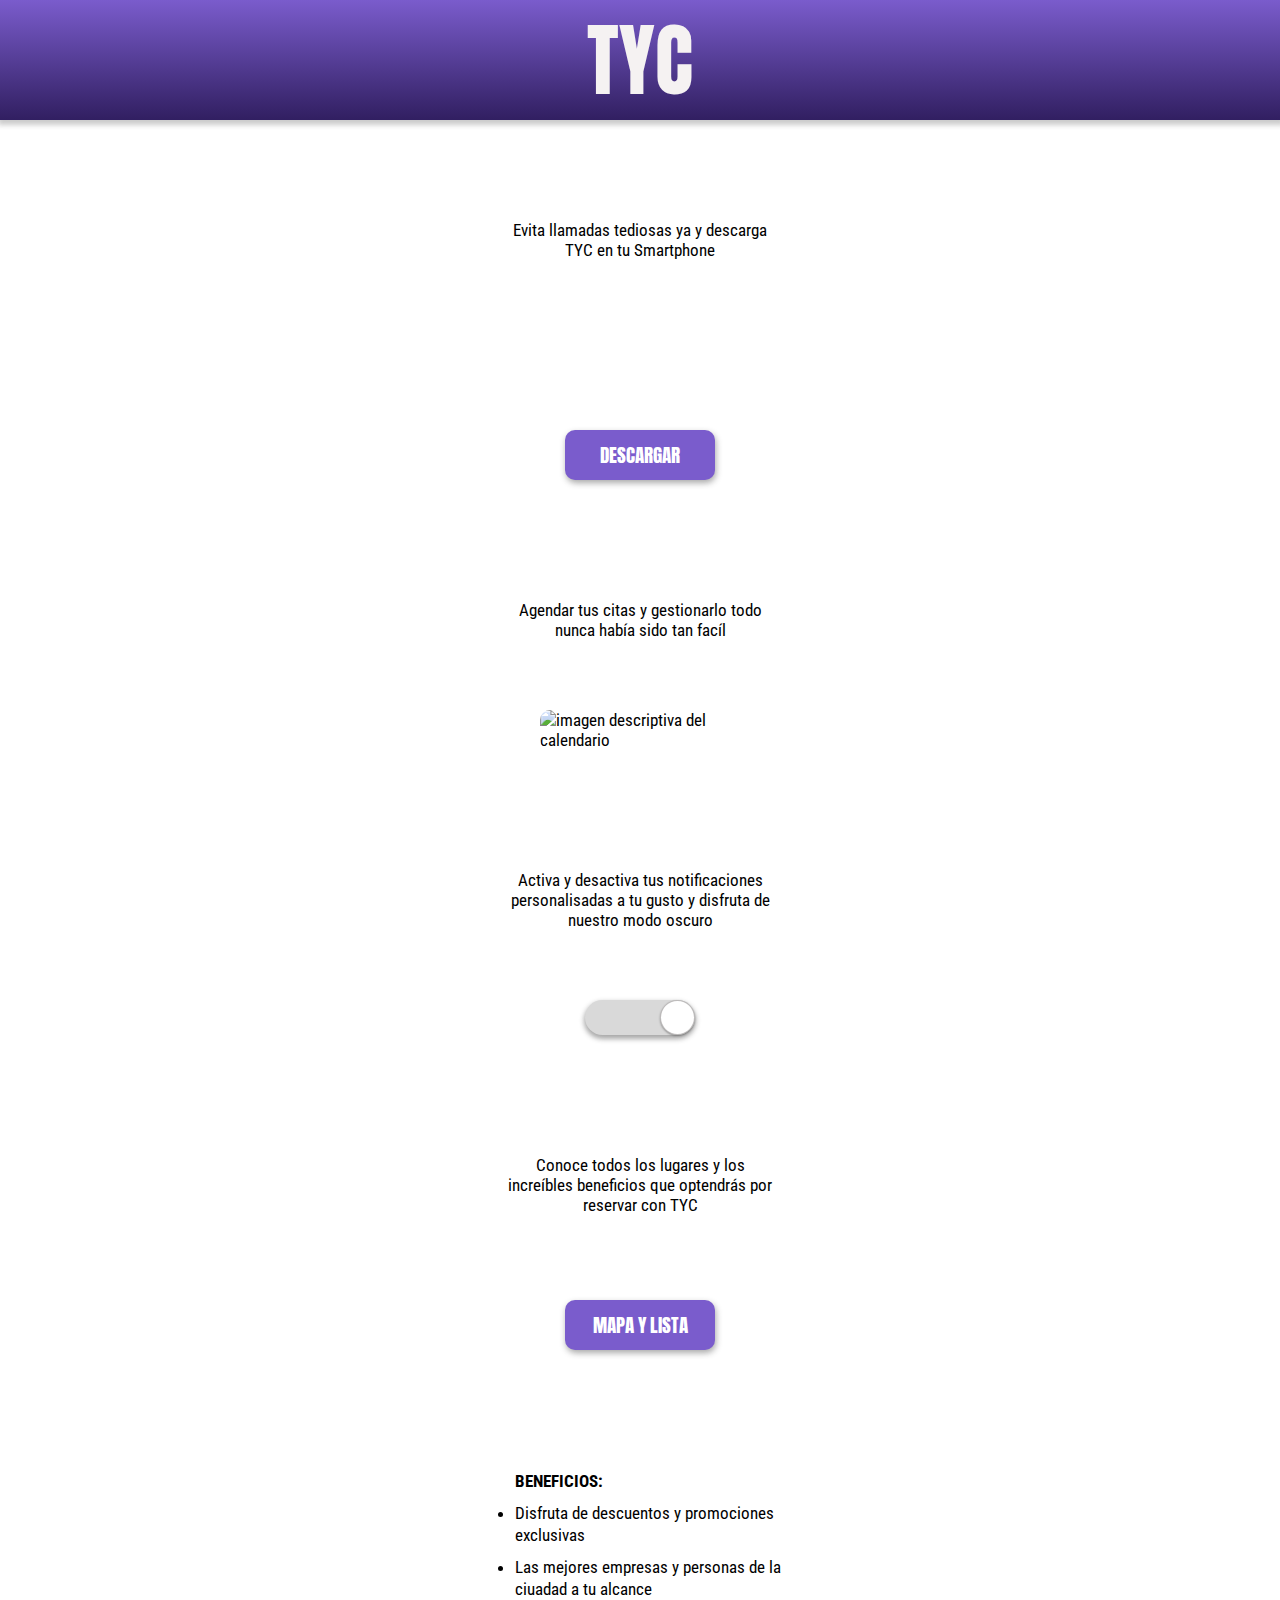
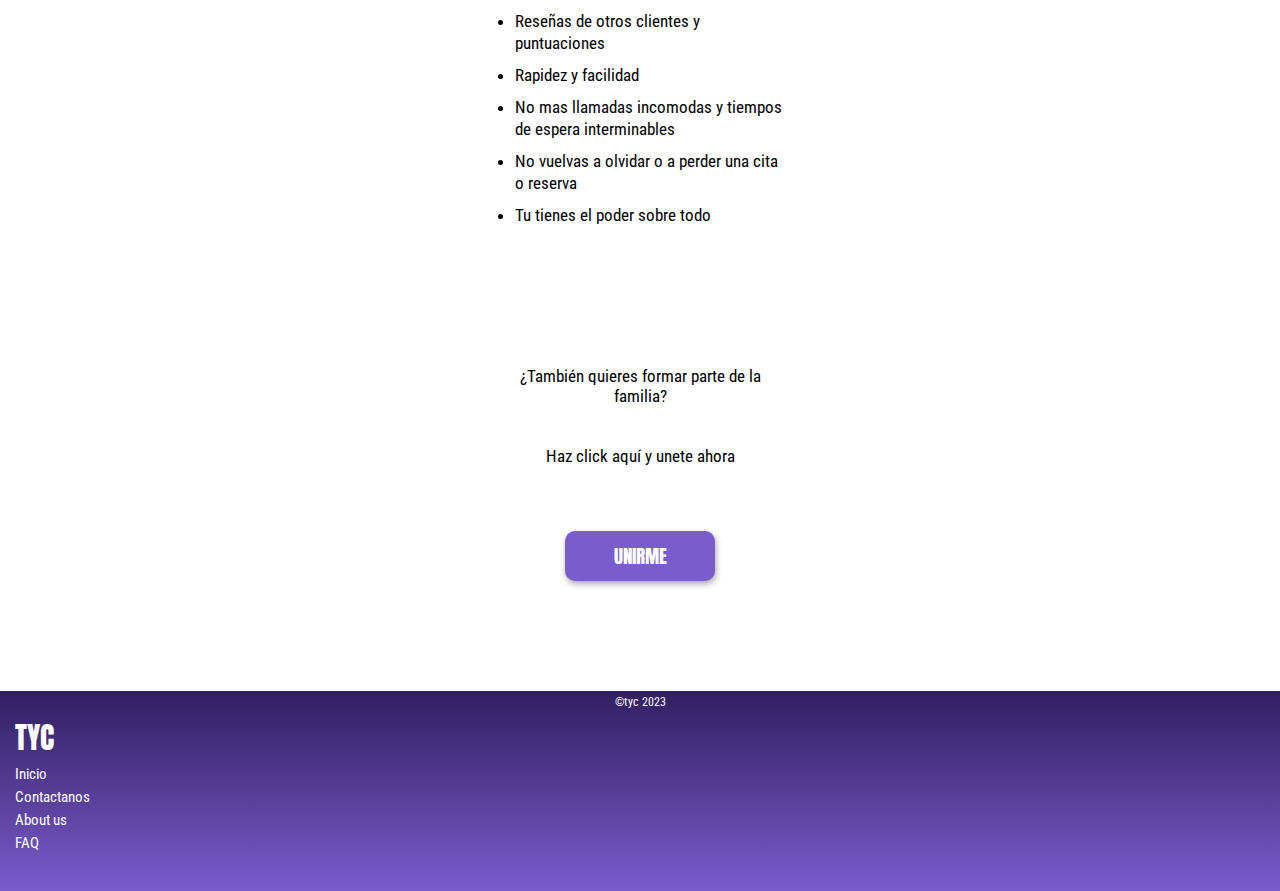
==== index.html @ 1a029ca8 "cambiando el nombre del index" ====
<!DOCTYPE html>
<html lang="es">
<head>
  <meta charset="UTF-8">
  <meta name="viewport" content="width=device-width, initial-scale=1.0">
  <title>Pracricando</title>
	<link rel="stylesheet" href="./styles/main-mobile.css">

	<link rel="preconnect" href="https://fonts.googleapis.com">
	<link rel="preconnect" href="https://fonts.gstatic.com" crossorigin>
	<link href="https://fonts.googleapis.com/css2?family=Anton&family=Oxygen+Mono&display=swap" rel="stylesheet">	
	<link rel="preconnect" href="https://fonts.googleapis.com">
	<link rel="preconnect" href="https://fonts.gstatic.com" crossorigin>
	<link href="https://fonts.googleapis.com/css2?family=Anton&family=Oxygen+Mono&family=Roboto+Condensed&display=swap" rel="stylesheet">

</head>
<body>
  <main>
		<header id="start" class="title">TYC</header>
		<section class="central-main-section">
			<div class="text-1 text">
				Evita llamadas tediosas ya y descarga 
				TYC en tu Smartphone
			</div>
			<div class="download-svg"></div>
			<div class="action-button" href="">DESCARGAR</div>
			<div class="text-2 text">
				Agendar tus citas  y gestionarlo todo nunca había sido tan facíl
			</div>
			<img src="./styles/assets/google-calender.png" alt="imagen descriptiva del calendario" class="calender-img">
			<div class="text-2 text">
				Activa y desactiva tus notificaciones personalisadas a tu gusto y disfruta de nuestro modo oscuro
			</div>
			<div class="main-slider-container">
				<input unchecked type="checkbox" class="slider-button-container">
				<div class="circle-part"></div>
			</div>
			<div class="text-3 text">
				Conoce todos los lugares y los increíbles beneficios que optendrás por reservar con TYC
			</div>
			<div class="action-button" href="">MAPA Y LISTA</div>
			<div class="list-container text">
				
				<span>BENEFICIOS:</span>

				<ul class="benefits">
					<li>Disfruta de descuentos y promociones exclusivas</li>
					<li>Las mejores empresas y personas de la ciuadad a tu alcance</li>
					<li>Reseñas de otros clientes y puntuaciones </li>
					<li>Rapidez y facilidad</li>
					<li>No mas llamadas incomodas y tiempos de espera interminables</li>
					<li>No vuelvas a olvidar o a perder una cita o reserva</li>
					<li>Tu tienes el poder sobre todo </li>
				</ul>

			</div>
			<div class="text-4 text">
				¿También quieres formar parte de la familia?
			</div>
			<div class="text-5 text">
				Haz click aquí y unete ahora
			</div>
			<div class="action-button" href="">UNIRME</div>
		</section>
	</main>
	<footer>
		<span>©tyc 2023</span>
		<div class="footer-information-container">
			<div class="tyc-links">
				<span>TYC</span>
				<a href="#start">Inicio</a>
				<a href="">Contactanos</a>
				<a href="">About us</a>
				<a href="">FAQ</a>
			</div>
			<div class="social-media">
				<div class="social-media--icon instagram"></div>
				<div class="social-media--icon whatsapp"></div>
				<div class="social-media--icon mail"></div>
			</div>
		</div>
	</footer>
</body>
</html>
---- styles/main-mobile.css ----
*{margin:0;padding:0;-webkit-box-sizing:border-box;box-sizing:border-box}html{font-size:62.5%;scroll-behavior:smooth}header.title{font-family:"Anton",sans-serif;font-size:8rem;background:-webkit-gradient(linear,left top,left bottom,from(#7A5CCC),to(#311F61));background:linear-gradient(#7A5CCC,#311F61);color:#f5f2f2;width:100%;text-align:center;-webkit-box-shadow:1px 2px 5px 3px rgba(27,27,27,0.2274509804);box-shadow:1px 2px 5px 3px rgba(27,27,27,0.2274509804)}section.central-main-section{display:-webkit-box;display:-ms-flexbox;display:flex;-webkit-box-pack:center;-ms-flex-pack:center;justify-content:center;-webkit-box-orient:vertical;-webkit-box-direction:normal;-ms-flex-direction:column;flex-direction:column;width:100%;height:100%;font-family:"Roboto Condensed",sans-serif;font-size:1.7rem;-webkit-box-align:center;-ms-flex-align:center;align-items:center}section.central-main-section div.text{width:290px;margin:70px auto 70px auto;padding:0px 10px 0 10px;text-align:center}section.central-main-section div.text-1{margin-top:100px}section.central-main-section div.download-svg{width:50px;height:50px;background:url("./assets/download-icon.svg");background-position:center;background-repeat:no-repeat;background-size:contain;margin-bottom:35px}section.central-main-section div.action-button{display:-webkit-box;display:-ms-flexbox;display:flex;width:150px;height:50px;background-color:#7A5CCC;-webkit-box-pack:center;-ms-flex-pack:center;justify-content:center;border-radius:10px;color:#fff;font-family:"Anton",sans-serif;font-size:1.9rem;-webkit-box-align:center;-ms-flex-align:center;align-items:center;-webkit-box-shadow:1px 3px 6px 0px rgba(41,41,41,0.4);box-shadow:1px 3px 6px 0px rgba(41,41,41,0.4);cursor:pointer;-webkit-transition:all 0.3s;transition:all 0.3s;margin-top:15px;margin-bottom:50px}section.central-main-section div.action-button:hover{opacity:0.7;-webkit-transform:scale(1.1);transform:scale(1.1)}section.central-main-section img.calender-img{width:200px;border-radius:10px;margin-bottom:50px}section.central-main-section div.main-slider-container{position:relative;width:110px;height:35px;border-radius:20px;margin:0px auto 50px auto}section.central-main-section div.main-slider-container input.slider-button-container{-webkit-appearance:none;-moz-appearance:none;appearance:none;width:110px;height:35px;border-radius:20px;background-color:#D9D9D9;-webkit-box-shadow:0px 3px 5px 1px rgba(41,41,41,0.4);box-shadow:0px 3px 5px 1px rgba(41,41,41,0.4);cursor:pointer;-webkit-transition:all 0.3s ease-in;transition:all 0.3s ease-in}section.central-main-section div.main-slider-container div.circle-part{position:absolute;right:0;top:0;width:35px;height:35px;background-color:#fff;border-radius:50%;border:solid 0.5px rgba(146,143,143,0.6);-webkit-box-shadow:0px 1px 2px 0px rgba(41,41,41,0.4);box-shadow:0px 1px 2px 0px rgba(41,41,41,0.4)}section.central-main-section div.main-slider-container input.slider-button-container:checked+div.circle-part{position:absolute;left:0}section.central-main-section div.main-slider-container input.slider-button-container:checked{background-color:#1DE825}section.central-main-section div.list-container{text-align:left;line-height:22px;list-style-type:circle;padding:0px 0px 0px 20px}section.central-main-section div.list-container span{font-weight:bold}section.central-main-section div.list-container li{margin-top:10px}section.central-main-section div.text-4{margin-bottom:20px}section.central-main-section div.text-5{margin-top:20px;margin-bottom:50px}footer{width:100%;height:200px;margin-top:60px;font-size:1.6rem;font-family:"Roboto Condensed",sans-serif;background:-webkit-gradient(linear,left top,left bottom,from(#311F61),to(#7A5CCC));background:linear-gradient(#311F61,#7A5CCC)}footer span{display:inline-block;width:100%;font-size:1.2rem;color:#fff;text-align:center}footer div.footer-information-container{display:-ms-grid;display:grid;width:100%;-ms-grid-columns:50% 50%;grid-template-columns:50% 50%}footer div.footer-information-container div.tyc-links{padding-left:15px;text-align:left}footer div.footer-information-container div.tyc-links a,footer div.footer-information-container div.tyc-links span{display:block;font-size:1.5rem;color:#fff;text-decoration:none;margin-top:5px;cursor:pointer}footer div.footer-information-container div.tyc-links span{width:100%;font-family:"Anton",sans-serif;font-size:3rem;text-align:left;cursor:default}footer div.footer-information-container div.social-media{display:-webkit-box;display:-ms-flexbox;display:flex;-webkit-box-pack:space-evenly;-ms-flex-pack:space-evenly;justify-content:space-evenly;-webkit-box-align:center;-ms-flex-align:center;align-items:center;padding-right:15px}footer div.footer-information-container div.social-media div.social-media--icon{width:40px;height:40px;background-position:center;background-repeat:no-repeat;background-size:contain;cursor:pointer}footer div.footer-information-container div.social-media div.instagram{background-image:url("./assets/instagram.svg")}footer div.footer-information-container div.social-media div.whatsapp{background-image:url("./assets/whatsapp.svg")}footer div.footer-information-container div.social-media div.mail{background-image:url("./assets/mail.svg")}
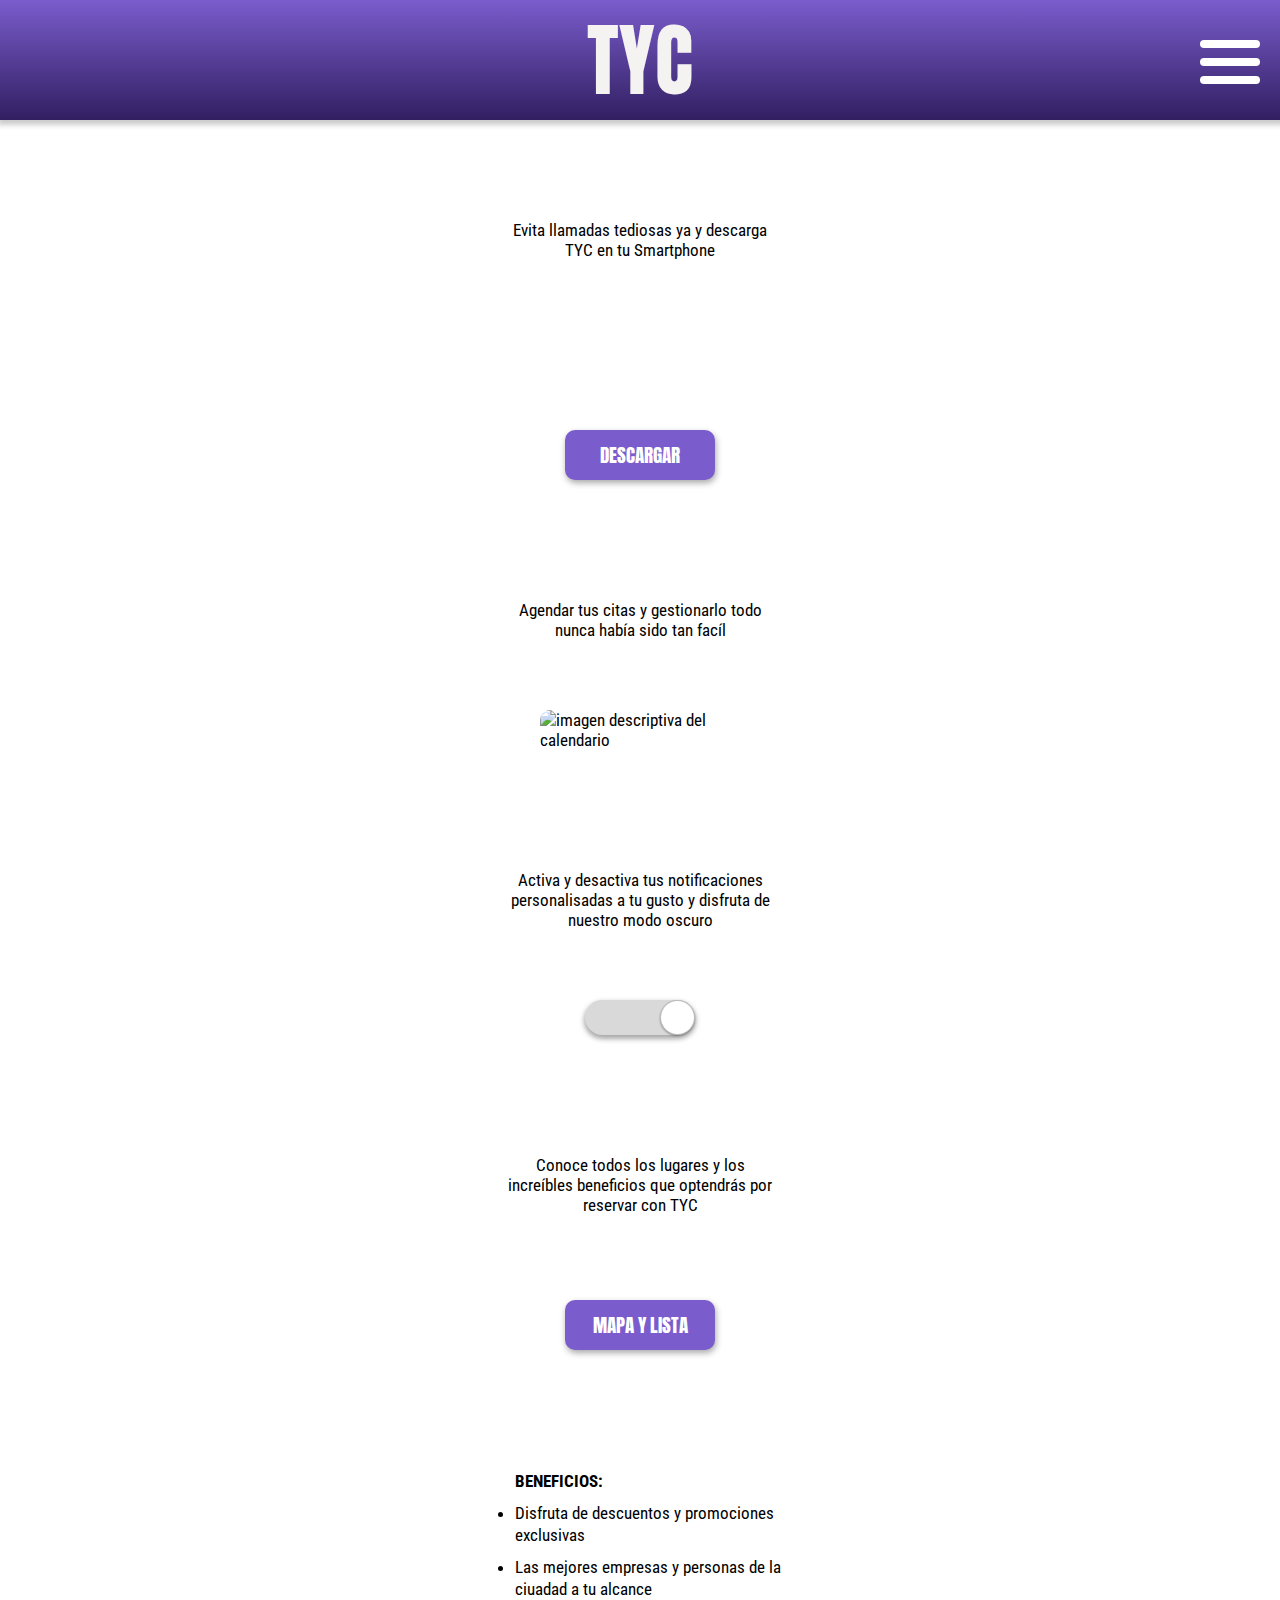
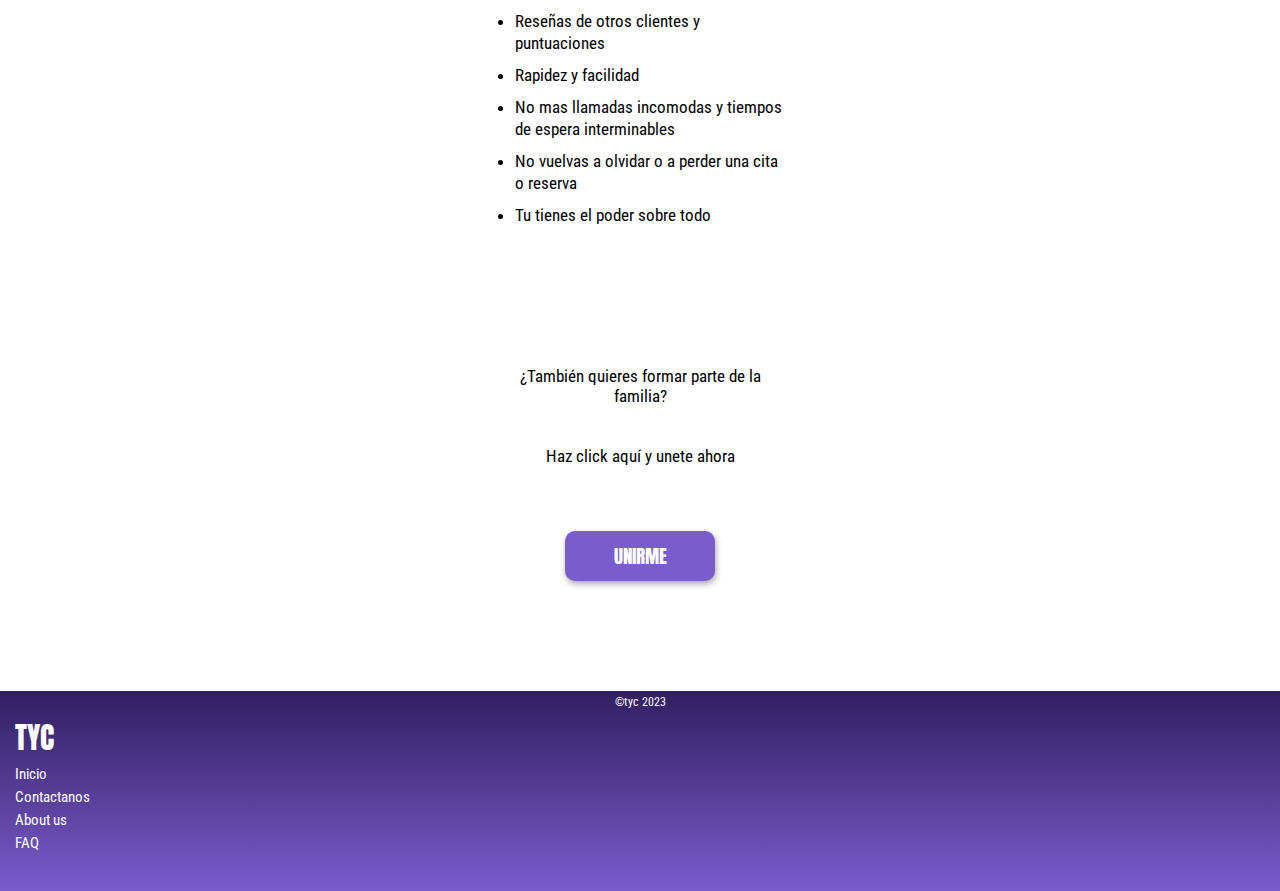
==== commit 2bc198e5: "Problema: compatibilidad iconos. Cambios: display none para el scroll e inicio del burger-menu para " ====
--- a/index.html
+++ b/index.html
@@ -16,7 +16,16 @@
 </head>
 <body>
   <main>
-		<header id="start" class="title">TYC</header>
+		<header id="start" class="title">
+			
+			TYC
+
+			<div class="burger-menu">
+				<div class="menu-bar menu-bar-1"></div>
+				<div class="menu-bar menu-bar-2"></div>
+				<div class="menu-bar menu-bar-3"></div>
+			</div>
+		</header>
 		<section class="central-main-section">
 			<div class="text-1 text">
 				Evita llamadas tediosas ya y descarga 
--- a/styles/main-mobile.css
+++ b/styles/main-mobile.css
@@ -1 +1 @@
-*{margin:0;padding:0;-webkit-box-sizing:border-box;box-sizing:border-box}html{font-size:62.5%;scroll-behavior:smooth}header.title{font-family:"Anton",sans-serif;font-size:8rem;background:-webkit-gradient(linear,left top,left bottom,from(#7A5CCC),to(#311F61));background:linear-gradient(#7A5CCC,#311F61);color:#f5f2f2;width:100%;text-align:center;-webkit-box-shadow:1px 2px 5px 3px rgba(27,27,27,0.2274509804);box-shadow:1px 2px 5px 3px rgba(27,27,27,0.2274509804)}section.central-main-section{display:-webkit-box;display:-ms-flexbox;display:flex;-webkit-box-pack:center;-ms-flex-pack:center;justify-content:center;-webkit-box-orient:vertical;-webkit-box-direction:normal;-ms-flex-direction:column;flex-direction:column;width:100%;height:100%;font-family:"Roboto Condensed",sans-serif;font-size:1.7rem;-webkit-box-align:center;-ms-flex-align:center;align-items:center}section.central-main-section div.text{width:290px;margin:70px auto 70px auto;padding:0px 10px 0 10px;text-align:center}section.central-main-section div.text-1{margin-top:100px}section.central-main-section div.download-svg{width:50px;height:50px;background:url("./assets/download-icon.svg");background-position:center;background-repeat:no-repeat;background-size:contain;margin-bottom:35px}section.central-main-section div.action-button{display:-webkit-box;display:-ms-flexbox;display:flex;width:150px;height:50px;background-color:#7A5CCC;-webkit-box-pack:center;-ms-flex-pack:center;justify-content:center;border-radius:10px;color:#fff;font-family:"Anton",sans-serif;font-size:1.9rem;-webkit-box-align:center;-ms-flex-align:center;align-items:center;-webkit-box-shadow:1px 3px 6px 0px rgba(41,41,41,0.4);box-shadow:1px 3px 6px 0px rgba(41,41,41,0.4);cursor:pointer;-webkit-transition:all 0.3s;transition:all 0.3s;margin-top:15px;margin-bottom:50px}section.central-main-section div.action-button:hover{opacity:0.7;-webkit-transform:scale(1.1);transform:scale(1.1)}section.central-main-section img.calender-img{width:200px;border-radius:10px;margin-bottom:50px}section.central-main-section div.main-slider-container{position:relative;width:110px;height:35px;border-radius:20px;margin:0px auto 50px auto}section.central-main-section div.main-slider-container input.slider-button-container{-webkit-appearance:none;-moz-appearance:none;appearance:none;width:110px;height:35px;border-radius:20px;background-color:#D9D9D9;-webkit-box-shadow:0px 3px 5px 1px rgba(41,41,41,0.4);box-shadow:0px 3px 5px 1px rgba(41,41,41,0.4);cursor:pointer;-webkit-transition:all 0.3s ease-in;transition:all 0.3s ease-in}section.central-main-section div.main-slider-container div.circle-part{position:absolute;right:0;top:0;width:35px;height:35px;background-color:#fff;border-radius:50%;border:solid 0.5px rgba(146,143,143,0.6);-webkit-box-shadow:0px 1px 2px 0px rgba(41,41,41,0.4);box-shadow:0px 1px 2px 0px rgba(41,41,41,0.4)}section.central-main-section div.main-slider-container input.slider-button-container:checked+div.circle-part{position:absolute;left:0}section.central-main-section div.main-slider-container input.slider-button-container:checked{background-color:#1DE825}section.central-main-section div.list-container{text-align:left;line-height:22px;list-style-type:circle;padding:0px 0px 0px 20px}section.central-main-section div.list-container span{font-weight:bold}section.central-main-section div.list-container li{margin-top:10px}section.central-main-section div.text-4{margin-bottom:20px}section.central-main-section div.text-5{margin-top:20px;margin-bottom:50px}footer{width:100%;height:200px;margin-top:60px;font-size:1.6rem;font-family:"Roboto Condensed",sans-serif;background:-webkit-gradient(linear,left top,left bottom,from(#311F61),to(#7A5CCC));background:linear-gradient(#311F61,#7A5CCC)}footer span{display:inline-block;width:100%;font-size:1.2rem;color:#fff;text-align:center}footer div.footer-information-container{display:-ms-grid;display:grid;width:100%;-ms-grid-columns:50% 50%;grid-template-columns:50% 50%}footer div.footer-information-container div.tyc-links{padding-left:15px;text-align:left}footer div.footer-information-container div.tyc-links a,footer div.footer-information-container div.tyc-links span{display:block;font-size:1.5rem;color:#fff;text-decoration:none;margin-top:5px;cursor:pointer}footer div.footer-information-container div.tyc-links span{width:100%;font-family:"Anton",sans-serif;font-size:3rem;text-align:left;cursor:default}footer div.footer-information-container div.social-media{display:-webkit-box;display:-ms-flexbox;display:flex;-webkit-box-pack:space-evenly;-ms-flex-pack:space-evenly;justify-content:space-evenly;-webkit-box-align:center;-ms-flex-align:center;align-items:center;padding-right:15px}footer div.footer-information-container div.social-media div.social-media--icon{width:40px;height:40px;background-position:center;background-repeat:no-repeat;background-size:contain;cursor:pointer}footer div.footer-information-container div.social-media div.instagram{background-image:url("./assets/instagram.svg")}footer div.footer-information-container div.social-media div.whatsapp{background-image:url("./assets/whatsapp.svg")}footer div.footer-information-container div.social-media div.mail{background-image:url("./assets/mail.svg")}+*{margin:0;padding:0;-webkit-box-sizing:border-box;box-sizing:border-box}html{font-size:62.5%;scroll-behavior:smooth}::-webkit-scrollbar{display:none}header.title{position:relative;font-family:"Anton",sans-serif;font-size:8rem;background:-webkit-gradient(linear,left top,left bottom,from(#7A5CCC),to(#311F61));background:linear-gradient(#7A5CCC,#311F61);color:#f5f2f2;width:100%;text-align:center;-webkit-box-shadow:1px 2px 5px 3px rgba(27,27,27,0.2274509804);box-shadow:1px 2px 5px 3px rgba(27,27,27,0.2274509804)}header.title div.burger-menu{display:inline-block;position:absolute;right:0;bottom:30%;width:60px;margin-right:20px}header.title div.burger-menu div.menu-bar{width:100%;height:8px;margin-top:10px;background-color:#fff;border-radius:5px}header.title div.burger-menu div.menu-bar-1{margin-top:0px}section.central-main-section{display:-webkit-box;display:-ms-flexbox;display:flex;-webkit-box-pack:center;-ms-flex-pack:center;justify-content:center;-webkit-box-orient:vertical;-webkit-box-direction:normal;-ms-flex-direction:column;flex-direction:column;width:100%;height:100%;font-family:"Roboto Condensed",sans-serif;font-size:1.7rem;-webkit-box-align:center;-ms-flex-align:center;align-items:center}section.central-main-section div.text{width:290px;margin:70px auto 70px auto;padding:0px 10px 0 10px;text-align:center}section.central-main-section div.text-1{margin-top:100px}section.central-main-section div.download-svg{width:50px;height:50px;background:url("./assets/download-icon.svg");background-position:center;background-repeat:no-repeat;background-size:contain;margin-bottom:35px}section.central-main-section div.action-button{display:-webkit-box;display:-ms-flexbox;display:flex;width:150px;height:50px;background-color:#7A5CCC;-webkit-box-pack:center;-ms-flex-pack:center;justify-content:center;border-radius:10px;color:#fff;font-family:"Anton",sans-serif;font-size:1.9rem;-webkit-box-align:center;-ms-flex-align:center;align-items:center;-webkit-box-shadow:1px 3px 6px 0px rgba(41,41,41,0.4);box-shadow:1px 3px 6px 0px rgba(41,41,41,0.4);cursor:pointer;-webkit-transition:all 0.3s;transition:all 0.3s;margin-top:15px;margin-bottom:50px}section.central-main-section div.action-button:hover{opacity:0.7;-webkit-transform:scale(1.1);transform:scale(1.1)}section.central-main-section img.calender-img{width:200px;border-radius:10px;margin-bottom:50px}section.central-main-section div.main-slider-container{position:relative;width:110px;height:35px;border-radius:20px;margin:0px auto 50px auto}section.central-main-section div.main-slider-container input.slider-button-container{-webkit-appearance:none;-moz-appearance:none;appearance:none;width:110px;height:35px;border-radius:20px;background-color:#D9D9D9;-webkit-box-shadow:0px 3px 5px 1px rgba(41,41,41,0.4);box-shadow:0px 3px 5px 1px rgba(41,41,41,0.4);cursor:pointer;-webkit-transition:all 0.3s ease-in;transition:all 0.3s ease-in}section.central-main-section div.main-slider-container div.circle-part{position:absolute;right:0;top:0;width:35px;height:35px;background-color:#fff;border-radius:50%;border:solid 0.5px rgba(146,143,143,0.6);-webkit-box-shadow:0px 1px 2px 0px rgba(41,41,41,0.4);box-shadow:0px 1px 2px 0px rgba(41,41,41,0.4)}section.central-main-section div.main-slider-container input.slider-button-container:checked+div.circle-part{position:absolute;left:0}section.central-main-section div.main-slider-container input.slider-button-container:checked{background-color:#1DE825}section.central-main-section div.list-container{text-align:left;line-height:22px;list-style-type:circle;padding:0px 0px 0px 20px}section.central-main-section div.list-container span{font-weight:bold}section.central-main-section div.list-container li{margin-top:10px}section.central-main-section div.text-4{margin-bottom:20px}section.central-main-section div.text-5{margin-top:20px;margin-bottom:50px}footer{width:100%;height:200px;margin-top:60px;font-size:1.6rem;font-family:"Roboto Condensed",sans-serif;background:-webkit-gradient(linear,left top,left bottom,from(#311F61),to(#7A5CCC));background:linear-gradient(#311F61,#7A5CCC)}footer span{display:inline-block;width:100%;font-size:1.2rem;color:#fff;text-align:center}footer div.footer-information-container{display:-ms-grid;display:grid;width:100%;-ms-grid-columns:50% 50%;grid-template-columns:50% 50%}footer div.footer-information-container div.tyc-links{padding-left:15px;text-align:left}footer div.footer-information-container div.tyc-links a,footer div.footer-information-container div.tyc-links span{display:block;font-size:1.5rem;color:#fff;text-decoration:none;margin-top:5px;cursor:pointer}footer div.footer-information-container div.tyc-links span{width:100%;font-family:"Anton",sans-serif;font-size:3rem;text-align:left;cursor:default}footer div.footer-information-container div.social-media{display:-webkit-box;display:-ms-flexbox;display:flex;-webkit-box-pack:space-evenly;-ms-flex-pack:space-evenly;justify-content:space-evenly;-webkit-box-align:center;-ms-flex-align:center;align-items:center;padding-right:15px}footer div.footer-information-container div.social-media div.social-media--icon{width:40px;height:40px;background-position:center;background-repeat:no-repeat;background-size:contain;cursor:pointer}footer div.footer-information-container div.social-media div.instagram{background-image:url("./assets/instagram.svg")}footer div.footer-information-container div.social-media div.whatsapp{background-image:url("./assets/whatsapp.svg")}footer div.footer-information-container div.social-media div.mail{background-image:url("./assets/mail.svg")}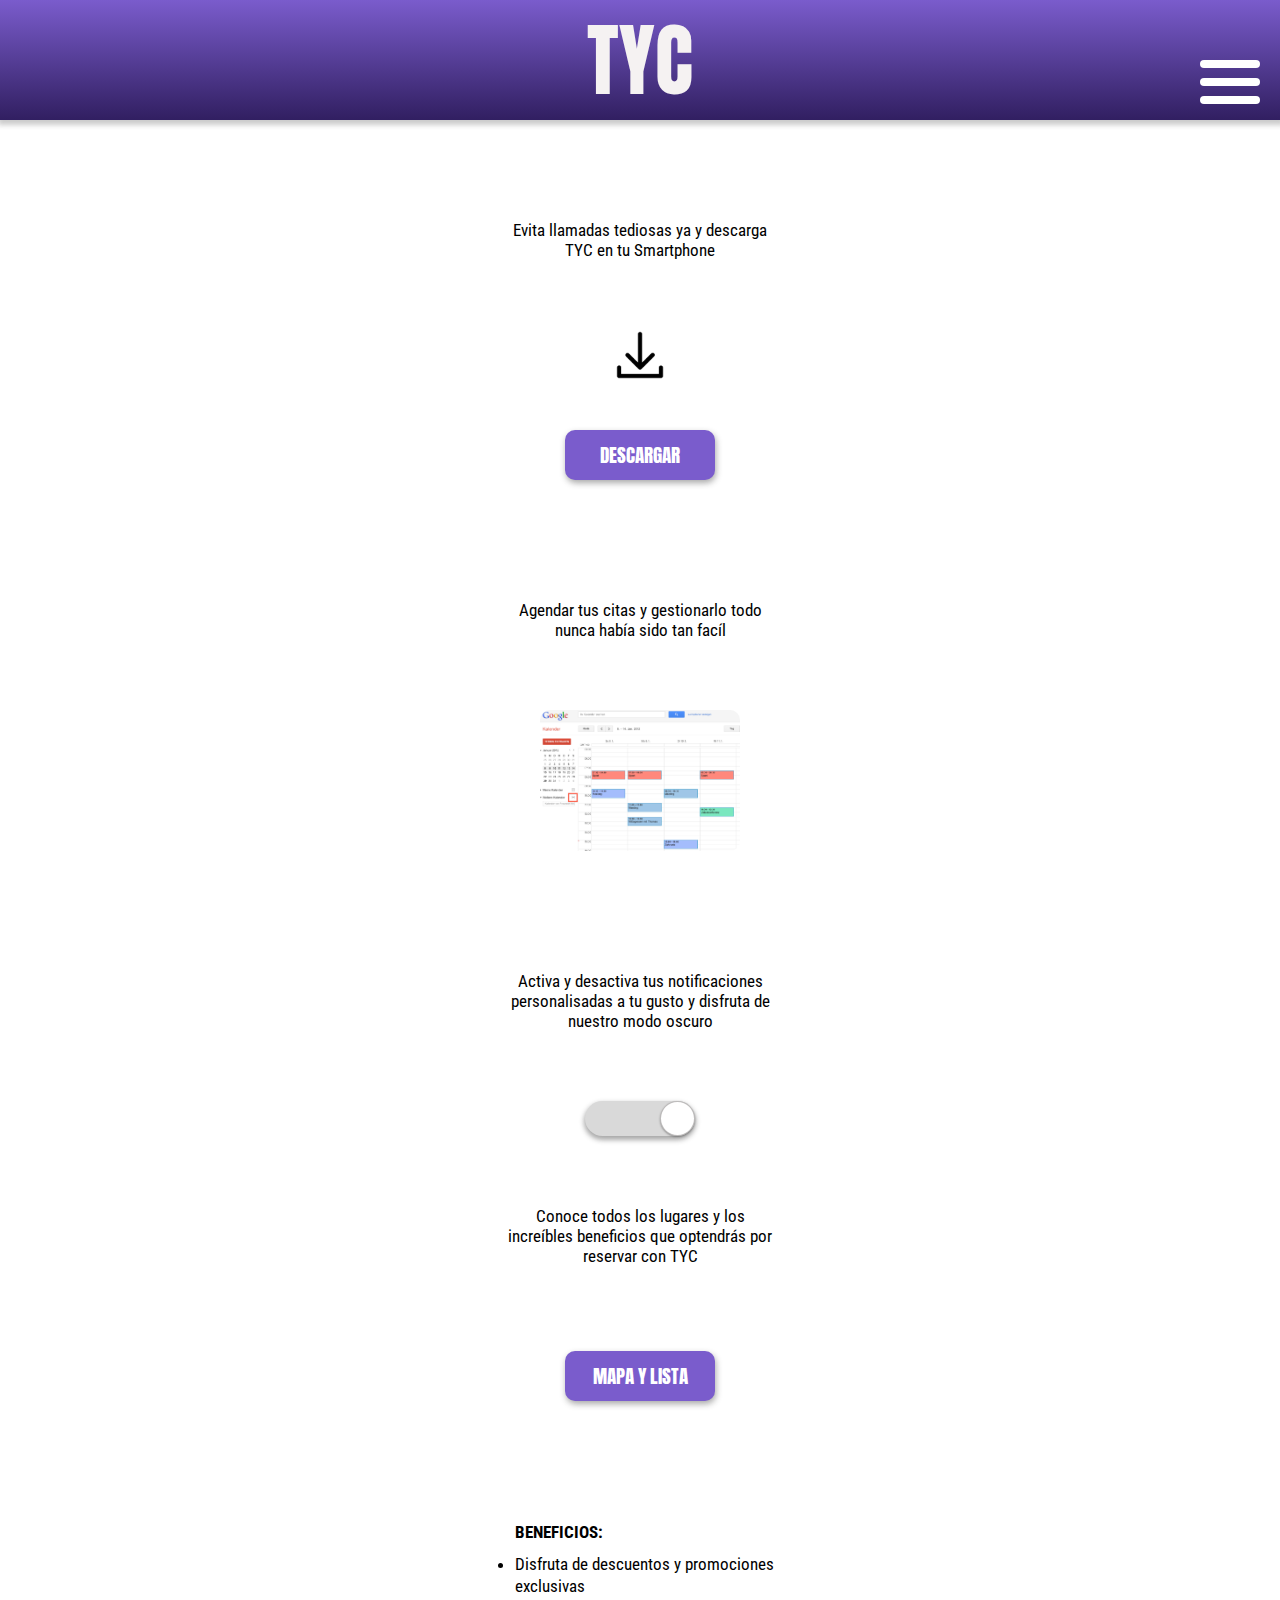
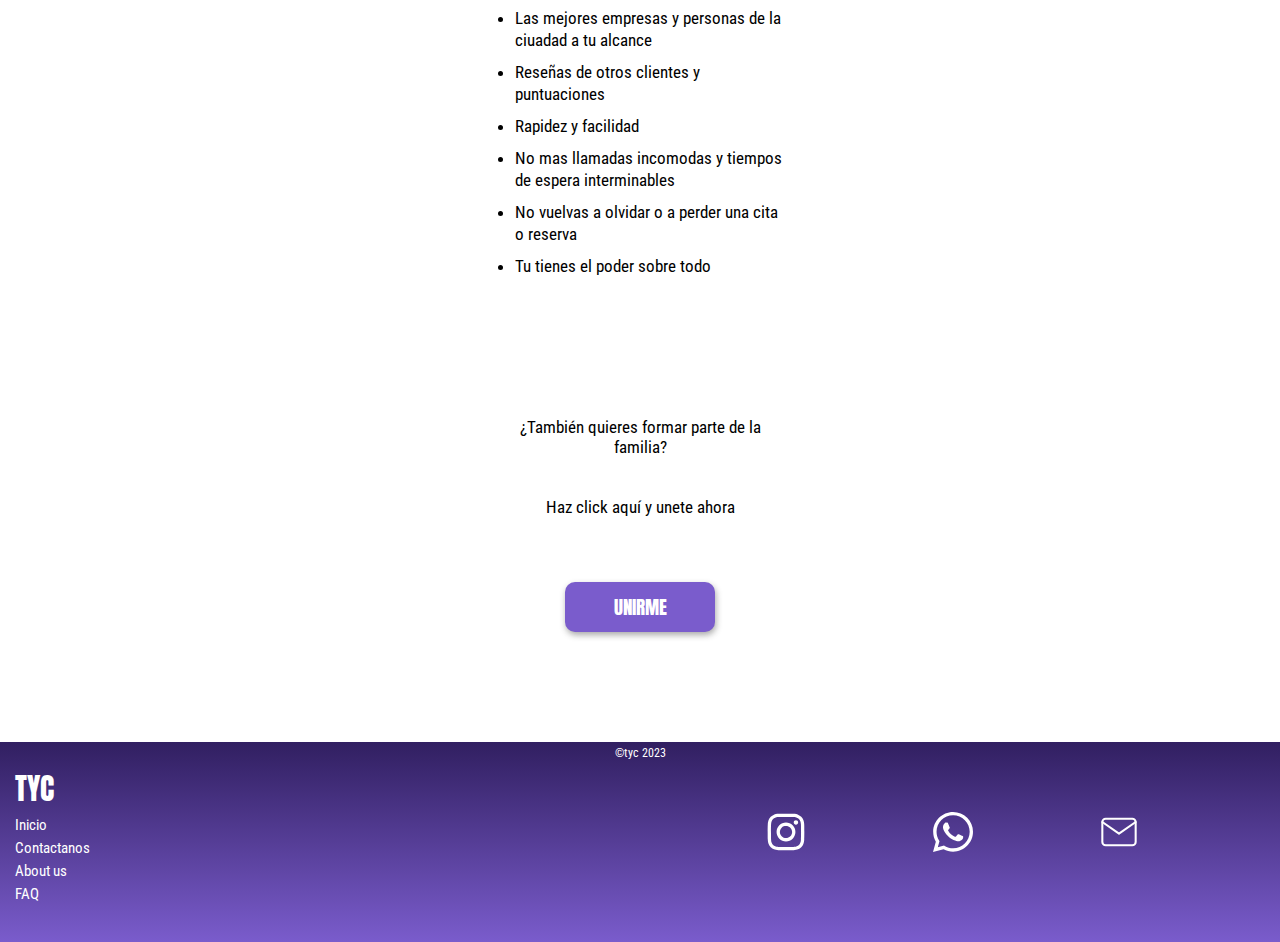
==== commit 3fe0b685: "mejor organizacion de codigo através de mas archivos scss y continuación del menu desplegable" ====
--- a/index.html
+++ b/index.html
@@ -19,14 +19,25 @@
 		<header id="start" class="title">
 			
 			TYC
-
-			<div class="burger-menu">
-				<div class="menu-bar menu-bar-1"></div>
-				<div class="menu-bar menu-bar-2"></div>
-				<div class="menu-bar menu-bar-3"></div>
-			</div>
+			<input type="checkbox" id="menu">
+			<label for="menu" class="burger-menu--container">
+				<div class="burger-menu">
+					<div class="menu-bar menu-bar-1"></div>
+					<div class="menu-bar menu-bar-2"></div>
+					<div class="menu-bar menu-bar-3"></div>
+				</div>
+			</label>
 		</header>
 		<section class="central-main-section">
+			<ul class="menu-list">
+				<li>Inicio</li>
+				<li>Descargar</li>
+				<li>Conviertete en aliado</li>
+				<li>Lista de aliados</li>
+				<li>FAQ</li>
+				<li>Contacto</li>
+				<li>About us</li>
+			</ul>
 			<div class="text-1 text">
 				Evita llamadas tediosas ya y descarga 
 				TYC en tu Smartphone
@@ -40,10 +51,10 @@
 			<div class="text-2 text">
 				Activa y desactiva tus notificaciones personalisadas a tu gusto y disfruta de nuestro modo oscuro
 			</div>
-			<div class="main-slider-container">
-				<input unchecked type="checkbox" class="slider-button-container">
+			<input type="checkbox" id="slider-button">
+			<label for="slider-button" class="main-slider-button-container">
 				<div class="circle-part"></div>
-			</div>
+			</label>
 			<div class="text-3 text">
 				Conoce todos los lugares y los increíbles beneficios que optendrás por reservar con TYC
 			</div>
--- a/styles/main-mobile.css
+++ b/styles/main-mobile.css
@@ -1 +1 @@
-*{margin:0;padding:0;-webkit-box-sizing:border-box;box-sizing:border-box}html{font-size:62.5%;scroll-behavior:smooth}::-webkit-scrollbar{display:none}header.title{position:relative;font-family:"Anton",sans-serif;font-size:8rem;background:-webkit-gradient(linear,left top,left bottom,from(#7A5CCC),to(#311F61));background:linear-gradient(#7A5CCC,#311F61);color:#f5f2f2;width:100%;text-align:center;-webkit-box-shadow:1px 2px 5px 3px rgba(27,27,27,0.2274509804);box-shadow:1px 2px 5px 3px rgba(27,27,27,0.2274509804)}header.title div.burger-menu{display:inline-block;position:absolute;right:0;bottom:30%;width:60px;margin-right:20px}header.title div.burger-menu div.menu-bar{width:100%;height:8px;margin-top:10px;background-color:#fff;border-radius:5px}header.title div.burger-menu div.menu-bar-1{margin-top:0px}section.central-main-section{display:-webkit-box;display:-ms-flexbox;display:flex;-webkit-box-pack:center;-ms-flex-pack:center;justify-content:center;-webkit-box-orient:vertical;-webkit-box-direction:normal;-ms-flex-direction:column;flex-direction:column;width:100%;height:100%;font-family:"Roboto Condensed",sans-serif;font-size:1.7rem;-webkit-box-align:center;-ms-flex-align:center;align-items:center}section.central-main-section div.text{width:290px;margin:70px auto 70px auto;padding:0px 10px 0 10px;text-align:center}section.central-main-section div.text-1{margin-top:100px}section.central-main-section div.download-svg{width:50px;height:50px;background:url("./assets/download-icon.svg");background-position:center;background-repeat:no-repeat;background-size:contain;margin-bottom:35px}section.central-main-section div.action-button{display:-webkit-box;display:-ms-flexbox;display:flex;width:150px;height:50px;background-color:#7A5CCC;-webkit-box-pack:center;-ms-flex-pack:center;justify-content:center;border-radius:10px;color:#fff;font-family:"Anton",sans-serif;font-size:1.9rem;-webkit-box-align:center;-ms-flex-align:center;align-items:center;-webkit-box-shadow:1px 3px 6px 0px rgba(41,41,41,0.4);box-shadow:1px 3px 6px 0px rgba(41,41,41,0.4);cursor:pointer;-webkit-transition:all 0.3s;transition:all 0.3s;margin-top:15px;margin-bottom:50px}section.central-main-section div.action-button:hover{opacity:0.7;-webkit-transform:scale(1.1);transform:scale(1.1)}section.central-main-section img.calender-img{width:200px;border-radius:10px;margin-bottom:50px}section.central-main-section div.main-slider-container{position:relative;width:110px;height:35px;border-radius:20px;margin:0px auto 50px auto}section.central-main-section div.main-slider-container input.slider-button-container{-webkit-appearance:none;-moz-appearance:none;appearance:none;width:110px;height:35px;border-radius:20px;background-color:#D9D9D9;-webkit-box-shadow:0px 3px 5px 1px rgba(41,41,41,0.4);box-shadow:0px 3px 5px 1px rgba(41,41,41,0.4);cursor:pointer;-webkit-transition:all 0.3s ease-in;transition:all 0.3s ease-in}section.central-main-section div.main-slider-container div.circle-part{position:absolute;right:0;top:0;width:35px;height:35px;background-color:#fff;border-radius:50%;border:solid 0.5px rgba(146,143,143,0.6);-webkit-box-shadow:0px 1px 2px 0px rgba(41,41,41,0.4);box-shadow:0px 1px 2px 0px rgba(41,41,41,0.4)}section.central-main-section div.main-slider-container input.slider-button-container:checked+div.circle-part{position:absolute;left:0}section.central-main-section div.main-slider-container input.slider-button-container:checked{background-color:#1DE825}section.central-main-section div.list-container{text-align:left;line-height:22px;list-style-type:circle;padding:0px 0px 0px 20px}section.central-main-section div.list-container span{font-weight:bold}section.central-main-section div.list-container li{margin-top:10px}section.central-main-section div.text-4{margin-bottom:20px}section.central-main-section div.text-5{margin-top:20px;margin-bottom:50px}footer{width:100%;height:200px;margin-top:60px;font-size:1.6rem;font-family:"Roboto Condensed",sans-serif;background:-webkit-gradient(linear,left top,left bottom,from(#311F61),to(#7A5CCC));background:linear-gradient(#311F61,#7A5CCC)}footer span{display:inline-block;width:100%;font-size:1.2rem;color:#fff;text-align:center}footer div.footer-information-container{display:-ms-grid;display:grid;width:100%;-ms-grid-columns:50% 50%;grid-template-columns:50% 50%}footer div.footer-information-container div.tyc-links{padding-left:15px;text-align:left}footer div.footer-information-container div.tyc-links a,footer div.footer-information-container div.tyc-links span{display:block;font-size:1.5rem;color:#fff;text-decoration:none;margin-top:5px;cursor:pointer}footer div.footer-information-container div.tyc-links span{width:100%;font-family:"Anton",sans-serif;font-size:3rem;text-align:left;cursor:default}footer div.footer-information-container div.social-media{display:-webkit-box;display:-ms-flexbox;display:flex;-webkit-box-pack:space-evenly;-ms-flex-pack:space-evenly;justify-content:space-evenly;-webkit-box-align:center;-ms-flex-align:center;align-items:center;padding-right:15px}footer div.footer-information-container div.social-media div.social-media--icon{width:40px;height:40px;background-position:center;background-repeat:no-repeat;background-size:contain;cursor:pointer}footer div.footer-information-container div.social-media div.instagram{background-image:url("./assets/instagram.svg")}footer div.footer-information-container div.social-media div.whatsapp{background-image:url("./assets/whatsapp.svg")}footer div.footer-information-container div.social-media div.mail{background-image:url("./assets/mail.svg")}+*{margin:0;padding:0;-webkit-box-sizing:border-box;box-sizing:border-box}html{font-size:62.5%;scroll-behavior:smooth}::-webkit-scrollbar{display:none}header.title{position:relative;font-family:"Anton",sans-serif;font-size:8rem;background:-webkit-gradient(linear,left top,left bottom,from(#7A5CCC),to(#311F61));background:linear-gradient(#7A5CCC,#311F61);color:#f5f2f2;width:100%;text-align:center;-webkit-box-shadow:1px 2px 5px 3px rgba(27,27,27,0.2274509804);box-shadow:1px 2px 5px 3px rgba(27,27,27,0.2274509804)}header.title input#menu{display:none}header.title label.burger-menu--container{display:-webkit-box;display:-ms-flexbox;display:flex;position:fixed;right:0;bottom:88.5%;width:60px;margin-right:20px;cursor:pointer}header.title label.burger-menu--container div.burger-menu{display:inline-block;width:inherit}header.title label.burger-menu--container div.burger-menu div.menu-bar{width:100%;height:8px;margin-top:10px;background-color:#fff;border-radius:5px;-webkit-transition:all 0.3s;transition:all 0.3s}header.title label.burger-menu--container div.burger-menu div.menu-bar-1{margin-top:0px}header.title input#menu:checked~label.burger-menu--container div.burger-menu div.menu-bar-1{-webkit-transform:rotatez(45deg) translate(11px,15px);transform:rotatez(45deg) translate(11px,15px)}header.title input#menu:checked~label.burger-menu--container div.burger-menu div.menu-bar-3{-webkit-transform:rotatez(-45deg) translate(9px,-15px);transform:rotatez(-45deg) translate(9px,-15px)}header.title input#menu:checked~label.burger-menu--container div.burger-menu div.menu-bar-2{opacity:0}section.central-main-section{display:-webkit-box;display:-ms-flexbox;display:flex;-webkit-box-pack:center;-ms-flex-pack:center;justify-content:center;-webkit-box-orient:vertical;-webkit-box-direction:normal;-ms-flex-direction:column;flex-direction:column;width:100%;height:100%;font-family:"Roboto Condensed",sans-serif;font-size:1.7rem;-webkit-transition:all 0.3s ease-in;transition:all 0.3s ease-in;-webkit-box-align:center;-ms-flex-align:center;align-items:center}section.central-main-section div.action-button{display:-webkit-box;display:-ms-flexbox;display:flex;width:150px;height:50px;background-color:#7A5CCC;-webkit-box-pack:center;-ms-flex-pack:center;justify-content:center;border-radius:10px;color:#fff;font-family:"Anton",sans-serif;font-size:1.9rem;-webkit-box-align:center;-ms-flex-align:center;align-items:center;-webkit-box-shadow:1px 3px 6px 0px rgba(41,41,41,0.4);box-shadow:1px 3px 6px 0px rgba(41,41,41,0.4);cursor:pointer;-webkit-transition:all 0.3s;transition:all 0.3s;margin-top:15px;margin-bottom:50px}section.central-main-section div.action-button:hover{opacity:0.7;-webkit-transform:scale(1.1);transform:scale(1.1)}section.central-main-section div.download-svg{width:50px;height:50px;background-image:url("./assets/download-icon.svg");background-position:center;background-repeat:no-repeat;background-size:contain;margin-bottom:35px}section.central-main-section img.calender-img{width:200px;border-radius:10px;margin-bottom:50px}section.central-main-section ul.menu-list{display:none}section.central-main-section input#slider-button{display:none}section.central-main-section label.main-slider-button-container{display:-webkit-box;display:-ms-flexbox;display:flex;position:relative;width:110px;height:35px;border-radius:20px;background-color:#D9D9D9;-webkit-box-shadow:0px 3px 5px 1px rgba(41,41,41,0.4);box-shadow:0px 3px 5px 1px rgba(41,41,41,0.4);-webkit-transition:all 0.3s ease-in;transition:all 0.3s ease-in;cursor:pointer}section.central-main-section label.main-slider-button-container div.circle-part{position:absolute;right:0;top:0;width:35px;height:35px;background-color:#fff;border-radius:50%;border:solid 0.5px rgba(146,143,143,0.6);-webkit-box-shadow:0px 1px 2px 0px rgba(41,41,41,0.4);box-shadow:0px 1px 2px 0px rgba(41,41,41,0.4);cursor:pointer;-webkit-transition:all 0.3s ease-in;transition:all 0.3s ease-in}section.central-main-section input#slider-button:checked~label.main-slider-button-container div.circle-part{left:0}section.central-main-section input#slider-button:checked~label.main-slider-button-container{background-color:#1DE825}section.central-main-section div.text{width:290px;margin:70px auto 70px auto;padding:0px 10px 0 10px;text-align:center}section.central-main-section div.text-1{margin-top:100px}section.central-main-section div.list-container{text-align:left;line-height:22px;list-style-type:circle;padding:0px 0px 0px 20px}section.central-main-section div.list-container span{font-weight:bold}section.central-main-section div.list-container li{margin-top:10px}section.central-main-section div.text-4{margin-bottom:20px}section.central-main-section div.text-5{margin-top:20px;margin-bottom:50px}footer{width:100%;height:200px;margin-top:60px;font-size:1.6rem;font-family:"Roboto Condensed",sans-serif;background:-webkit-gradient(linear,left top,left bottom,from(#311F61),to(#7A5CCC));background:linear-gradient(#311F61,#7A5CCC)}footer span{display:inline-block;width:100%;font-size:1.2rem;color:#fff;text-align:center}footer div.footer-information-container{display:-ms-grid;display:grid;width:100%;-ms-grid-columns:50% 50%;grid-template-columns:50% 50%}footer div.footer-information-container div.tyc-links{padding-left:15px;text-align:left}footer div.footer-information-container div.tyc-links a,footer div.footer-information-container div.tyc-links span{display:block;font-size:1.5rem;color:#fff;text-decoration:none;margin-top:5px;cursor:pointer}footer div.footer-information-container div.tyc-links span{width:100%;font-family:"Anton",sans-serif;font-size:3rem;text-align:left;cursor:default}footer div.social-media{display:-webkit-box;display:-ms-flexbox;display:flex;-webkit-box-pack:space-evenly;-ms-flex-pack:space-evenly;justify-content:space-evenly;-webkit-box-align:center;-ms-flex-align:center;align-items:center;padding-right:15px}footer div.social-media div.social-media--icon{width:40px;height:40px;background-position:center;background-repeat:no-repeat;background-size:contain;cursor:pointer}footer div.social-media div.instagram{background-image:url("./assets/instagram.svg")}footer div.social-media div.whatsapp{background-image:url("./assets/whatsapp.svg")}footer div.social-media div.mail{background-image:url("./assets/mail.svg")}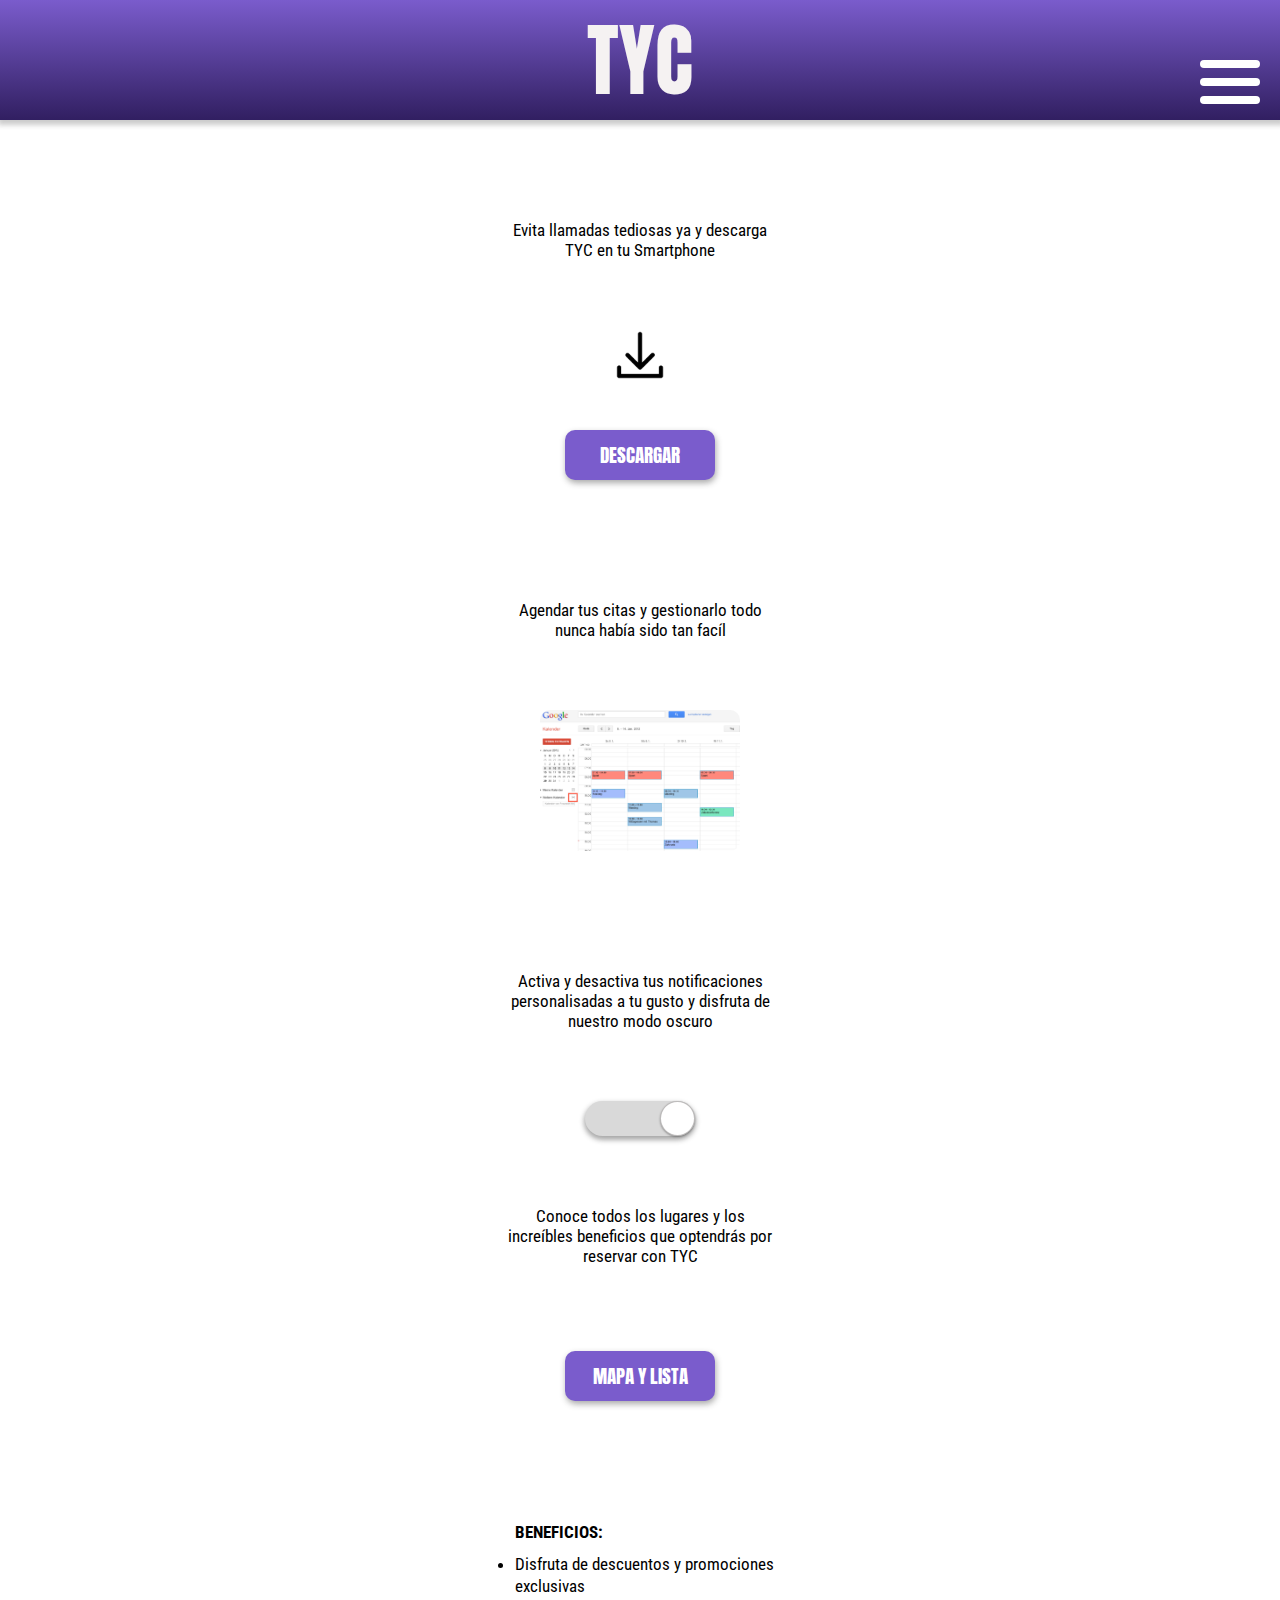
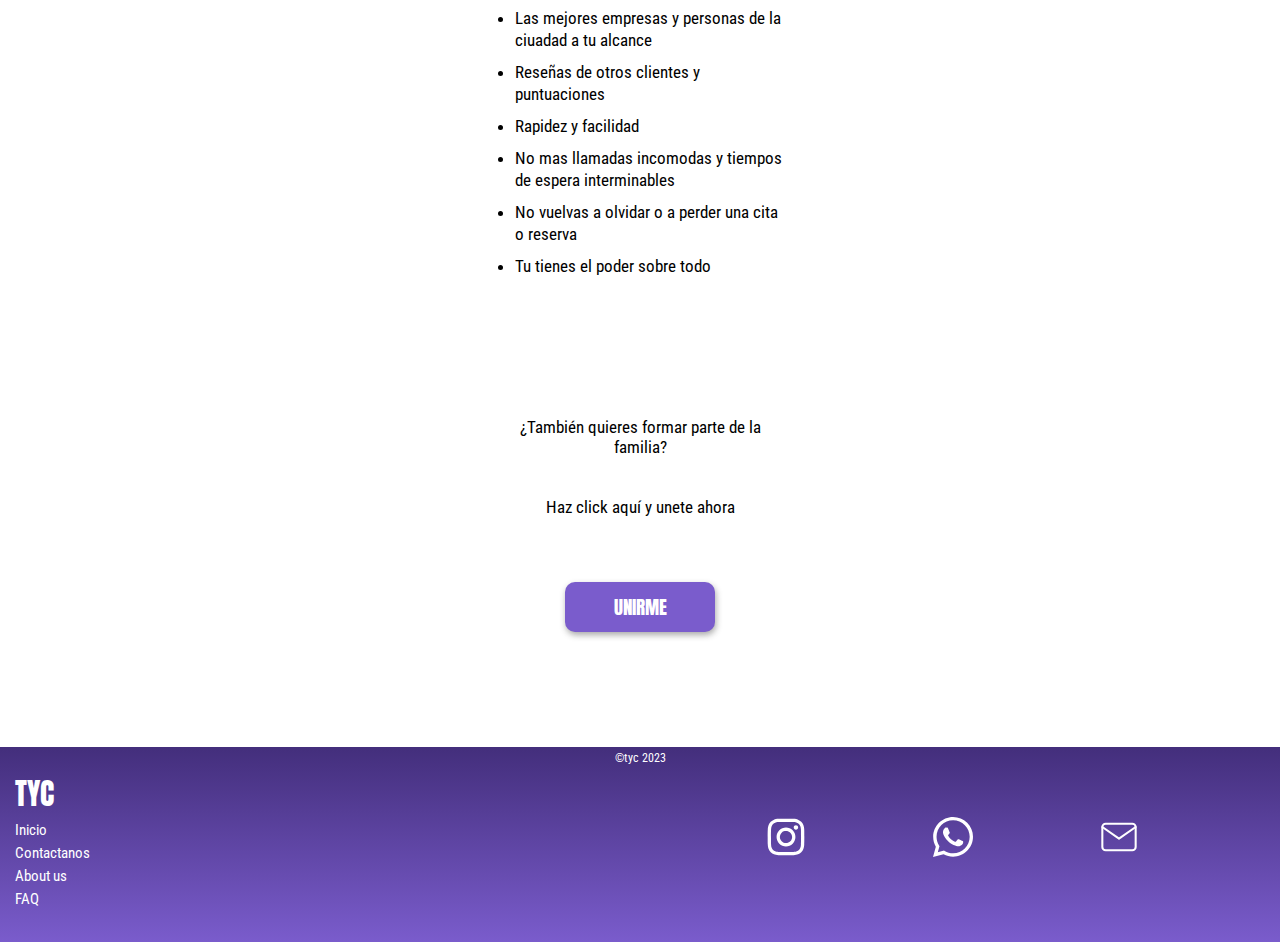
==== commit 6e34a883: "menu desplegable terminado" ====
--- a/index.html
+++ b/index.html
@@ -27,8 +27,6 @@
 					<div class="menu-bar menu-bar-3"></div>
 				</div>
 			</label>
-		</header>
-		<section class="central-main-section">
 			<ul class="menu-list">
 				<li>Inicio</li>
 				<li>Descargar</li>
@@ -38,6 +36,8 @@
 				<li>Contacto</li>
 				<li>About us</li>
 			</ul>
+		</header>
+		<section class="central-main-section">
 			<div class="text-1 text">
 				Evita llamadas tediosas ya y descarga 
 				TYC en tu Smartphone
@@ -84,6 +84,7 @@
 		</section>
 	</main>
 	<footer>
+		<div class="margin"></div>
 		<span>©tyc 2023</span>
 		<div class="footer-information-container">
 			<div class="tyc-links">
--- a/styles/main-mobile.css
+++ b/styles/main-mobile.css
@@ -1 +1 @@
-*{margin:0;padding:0;-webkit-box-sizing:border-box;box-sizing:border-box}html{font-size:62.5%;scroll-behavior:smooth}::-webkit-scrollbar{display:none}header.title{position:relative;font-family:"Anton",sans-serif;font-size:8rem;background:-webkit-gradient(linear,left top,left bottom,from(#7A5CCC),to(#311F61));background:linear-gradient(#7A5CCC,#311F61);color:#f5f2f2;width:100%;text-align:center;-webkit-box-shadow:1px 2px 5px 3px rgba(27,27,27,0.2274509804);box-shadow:1px 2px 5px 3px rgba(27,27,27,0.2274509804)}header.title input#menu{display:none}header.title label.burger-menu--container{display:-webkit-box;display:-ms-flexbox;display:flex;position:fixed;right:0;bottom:88.5%;width:60px;margin-right:20px;cursor:pointer}header.title label.burger-menu--container div.burger-menu{display:inline-block;width:inherit}header.title label.burger-menu--container div.burger-menu div.menu-bar{width:100%;height:8px;margin-top:10px;background-color:#fff;border-radius:5px;-webkit-transition:all 0.3s;transition:all 0.3s}header.title label.burger-menu--container div.burger-menu div.menu-bar-1{margin-top:0px}header.title input#menu:checked~label.burger-menu--container div.burger-menu div.menu-bar-1{-webkit-transform:rotatez(45deg) translate(11px,15px);transform:rotatez(45deg) translate(11px,15px)}header.title input#menu:checked~label.burger-menu--container div.burger-menu div.menu-bar-3{-webkit-transform:rotatez(-45deg) translate(9px,-15px);transform:rotatez(-45deg) translate(9px,-15px)}header.title input#menu:checked~label.burger-menu--container div.burger-menu div.menu-bar-2{opacity:0}section.central-main-section{display:-webkit-box;display:-ms-flexbox;display:flex;-webkit-box-pack:center;-ms-flex-pack:center;justify-content:center;-webkit-box-orient:vertical;-webkit-box-direction:normal;-ms-flex-direction:column;flex-direction:column;width:100%;height:100%;font-family:"Roboto Condensed",sans-serif;font-size:1.7rem;-webkit-transition:all 0.3s ease-in;transition:all 0.3s ease-in;-webkit-box-align:center;-ms-flex-align:center;align-items:center}section.central-main-section div.action-button{display:-webkit-box;display:-ms-flexbox;display:flex;width:150px;height:50px;background-color:#7A5CCC;-webkit-box-pack:center;-ms-flex-pack:center;justify-content:center;border-radius:10px;color:#fff;font-family:"Anton",sans-serif;font-size:1.9rem;-webkit-box-align:center;-ms-flex-align:center;align-items:center;-webkit-box-shadow:1px 3px 6px 0px rgba(41,41,41,0.4);box-shadow:1px 3px 6px 0px rgba(41,41,41,0.4);cursor:pointer;-webkit-transition:all 0.3s;transition:all 0.3s;margin-top:15px;margin-bottom:50px}section.central-main-section div.action-button:hover{opacity:0.7;-webkit-transform:scale(1.1);transform:scale(1.1)}section.central-main-section div.download-svg{width:50px;height:50px;background-image:url("./assets/download-icon.svg");background-position:center;background-repeat:no-repeat;background-size:contain;margin-bottom:35px}section.central-main-section img.calender-img{width:200px;border-radius:10px;margin-bottom:50px}section.central-main-section ul.menu-list{display:none}section.central-main-section input#slider-button{display:none}section.central-main-section label.main-slider-button-container{display:-webkit-box;display:-ms-flexbox;display:flex;position:relative;width:110px;height:35px;border-radius:20px;background-color:#D9D9D9;-webkit-box-shadow:0px 3px 5px 1px rgba(41,41,41,0.4);box-shadow:0px 3px 5px 1px rgba(41,41,41,0.4);-webkit-transition:all 0.3s ease-in;transition:all 0.3s ease-in;cursor:pointer}section.central-main-section label.main-slider-button-container div.circle-part{position:absolute;right:0;top:0;width:35px;height:35px;background-color:#fff;border-radius:50%;border:solid 0.5px rgba(146,143,143,0.6);-webkit-box-shadow:0px 1px 2px 0px rgba(41,41,41,0.4);box-shadow:0px 1px 2px 0px rgba(41,41,41,0.4);cursor:pointer;-webkit-transition:all 0.3s ease-in;transition:all 0.3s ease-in}section.central-main-section input#slider-button:checked~label.main-slider-button-container div.circle-part{left:0}section.central-main-section input#slider-button:checked~label.main-slider-button-container{background-color:#1DE825}section.central-main-section div.text{width:290px;margin:70px auto 70px auto;padding:0px 10px 0 10px;text-align:center}section.central-main-section div.text-1{margin-top:100px}section.central-main-section div.list-container{text-align:left;line-height:22px;list-style-type:circle;padding:0px 0px 0px 20px}section.central-main-section div.list-container span{font-weight:bold}section.central-main-section div.list-container li{margin-top:10px}section.central-main-section div.text-4{margin-bottom:20px}section.central-main-section div.text-5{margin-top:20px;margin-bottom:50px}footer{width:100%;height:200px;margin-top:60px;font-size:1.6rem;font-family:"Roboto Condensed",sans-serif;background:-webkit-gradient(linear,left top,left bottom,from(#311F61),to(#7A5CCC));background:linear-gradient(#311F61,#7A5CCC)}footer span{display:inline-block;width:100%;font-size:1.2rem;color:#fff;text-align:center}footer div.footer-information-container{display:-ms-grid;display:grid;width:100%;-ms-grid-columns:50% 50%;grid-template-columns:50% 50%}footer div.footer-information-container div.tyc-links{padding-left:15px;text-align:left}footer div.footer-information-container div.tyc-links a,footer div.footer-information-container div.tyc-links span{display:block;font-size:1.5rem;color:#fff;text-decoration:none;margin-top:5px;cursor:pointer}footer div.footer-information-container div.tyc-links span{width:100%;font-family:"Anton",sans-serif;font-size:3rem;text-align:left;cursor:default}footer div.social-media{display:-webkit-box;display:-ms-flexbox;display:flex;-webkit-box-pack:space-evenly;-ms-flex-pack:space-evenly;justify-content:space-evenly;-webkit-box-align:center;-ms-flex-align:center;align-items:center;padding-right:15px}footer div.social-media div.social-media--icon{width:40px;height:40px;background-position:center;background-repeat:no-repeat;background-size:contain;cursor:pointer}footer div.social-media div.instagram{background-image:url("./assets/instagram.svg")}footer div.social-media div.whatsapp{background-image:url("./assets/whatsapp.svg")}footer div.social-media div.mail{background-image:url("./assets/mail.svg")}+*{margin:0;padding:0;-webkit-box-sizing:border-box;box-sizing:border-box}html{font-size:62.5%;scroll-behavior:smooth}::-webkit-scrollbar{display:none}body{background-color:#7A5CCC}main{background-color:#fff}header.title{position:relative;font-family:"Anton",sans-serif;font-size:8rem;background:-webkit-gradient(linear,left top,left bottom,from(#7A5CCC),to(#311F61));background:linear-gradient(#7A5CCC,#311F61);color:#f5f2f2;width:100%;text-align:center;-webkit-box-shadow:1px 2px 5px 3px rgba(27,27,27,0.2274509804);box-shadow:1px 2px 5px 3px rgba(27,27,27,0.2274509804)}header.title input#menu{display:none}header.title label.burger-menu--container{display:-webkit-box;display:-ms-flexbox;display:flex;position:fixed;right:0;bottom:88.5%;width:60px;margin-right:20px;cursor:pointer}header.title label.burger-menu--container div.burger-menu{display:inline-block;width:inherit}header.title label.burger-menu--container div.burger-menu div.menu-bar{width:100%;height:8px;margin-top:10px;background-color:#fff;border-radius:5px;-webkit-transition:all 0.3s;transition:all 0.3s}header.title label.burger-menu--container div.burger-menu div.menu-bar-1{margin-top:0px}header.title input#menu:checked~label.burger-menu--container div.burger-menu div.menu-bar-1{-webkit-transform:rotatez(45deg) translate(11px,15px);transform:rotatez(45deg) translate(11px,15px)}header.title input#menu:checked~label.burger-menu--container div.burger-menu div.menu-bar-3{-webkit-transform:rotatez(-45deg) translate(9px,-15px);transform:rotatez(-45deg) translate(9px,-15px)}header.title input#menu:checked~label.burger-menu--container div.burger-menu div.menu-bar-2{opacity:0}header.title ul.menu-list{display:-webkit-box;display:-ms-flexbox;display:flex;-webkit-box-orient:vertical;-webkit-box-direction:normal;-ms-flex-direction:column;flex-direction:column;height:0;opacity:0;font-family:"Roboto Condensed",sans-serif;font-size:1.6rem;color:#fff;-webkit-transition:height 0.4s ease-in;transition:height 0.4s ease-in}header.title ul.menu-list li{width:100%;height:100%;border-top:solid #fff 0.3px;padding-top:35px;-webkit-transition:all 0.3s ease-in;transition:all 0.3s ease-in;opacity:0;cursor:pointer}header.title ul.menu-list li:hover{background-color:rgba(49,31,97,0.5607843137)}header.title input#menu:checked~ul.menu-list{display:-webkit-box;display:-ms-flexbox;display:flex;-webkit-box-orient:vertical;-webkit-box-direction:normal;-ms-flex-direction:column;flex-direction:column;width:100%;height:84vh;-webkit-box-align:center;-ms-flex-align:center;align-items:center;-ms-flex-pack:distribute;justify-content:space-around;list-style:none;opacity:1}header.title input#menu:checked~ul.menu-list li{opacity:1}section.central-main-section{display:-webkit-box;display:-ms-flexbox;display:flex;-webkit-box-pack:center;-ms-flex-pack:center;justify-content:center;-webkit-box-orient:vertical;-webkit-box-direction:normal;-ms-flex-direction:column;flex-direction:column;width:100%;height:100%;font-family:"Roboto Condensed",sans-serif;font-size:1.7rem;-webkit-transition:all 0.3s ease-in;transition:all 0.3s ease-in;-webkit-box-align:center;-ms-flex-align:center;align-items:center}section.central-main-section div.action-button{display:-webkit-box;display:-ms-flexbox;display:flex;width:150px;height:50px;background-color:#7A5CCC;-webkit-box-pack:center;-ms-flex-pack:center;justify-content:center;border-radius:10px;color:#fff;font-family:"Anton",sans-serif;font-size:1.9rem;-webkit-box-align:center;-ms-flex-align:center;align-items:center;-webkit-box-shadow:1px 3px 6px 0px rgba(41,41,41,0.4);box-shadow:1px 3px 6px 0px rgba(41,41,41,0.4);cursor:pointer;-webkit-transition:all 0.3s;transition:all 0.3s;margin-top:15px;margin-bottom:50px}section.central-main-section div.action-button:hover{opacity:0.7;-webkit-transform:scale(1.1);transform:scale(1.1)}section.central-main-section div.download-svg{width:50px;height:50px;background-image:url("./assets/download-icon.svg");background-position:center;background-repeat:no-repeat;background-size:contain;margin-bottom:35px}section.central-main-section img.calender-img{width:200px;border-radius:10px;margin-bottom:50px}section.central-main-section input#slider-button{display:none}section.central-main-section label.main-slider-button-container{display:-webkit-box;display:-ms-flexbox;display:flex;position:relative;width:110px;height:35px;border-radius:20px;background-color:#D9D9D9;-webkit-box-shadow:0px 3px 5px 1px rgba(41,41,41,0.4);box-shadow:0px 3px 5px 1px rgba(41,41,41,0.4);-webkit-transition:all 0.3s ease-in;transition:all 0.3s ease-in;cursor:pointer}section.central-main-section label.main-slider-button-container div.circle-part{position:absolute;right:0;top:0;width:35px;height:35px;background-color:#fff;border-radius:50%;border:solid 0.5px rgba(146,143,143,0.6);-webkit-box-shadow:0px 1px 2px 0px rgba(41,41,41,0.4);box-shadow:0px 1px 2px 0px rgba(41,41,41,0.4);cursor:pointer;-webkit-transition:all 0.3s ease-in;transition:all 0.3s ease-in}section.central-main-section input#slider-button:checked~label.main-slider-button-container div.circle-part{left:0}section.central-main-section input#slider-button:checked~label.main-slider-button-container{background-color:#1DE825}section.central-main-section div.text{width:290px;margin:70px auto 70px auto;padding:0px 10px 0 10px;text-align:center}section.central-main-section div.text-1{margin-top:100px}section.central-main-section div.list-container{text-align:left;line-height:22px;list-style-type:circle;padding:0px 0px 0px 20px}section.central-main-section div.list-container span{font-weight:bold}section.central-main-section div.list-container li{margin-top:10px}section.central-main-section div.text-4{margin-bottom:20px}section.central-main-section div.text-5{margin-top:20px;margin-bottom:50px}footer{width:100%;height:260px;font-size:1.6rem;font-family:"Roboto Condensed",sans-serif;background:-webkit-gradient(linear,left top,left bottom,from(#311F61),to(#7A5CCC));background:linear-gradient(#311F61,#7A5CCC);-webkit-transition:all 0.3s ease-in;transition:all 0.3s ease-in}footer span{display:inline-block;width:100%;font-size:1.2rem;color:#fff;text-align:center}footer div.margin{width:100%;height:65px;background-color:#fff}footer div.footer-information-container{display:-ms-grid;display:grid;width:100%;-ms-grid-columns:50% 50%;grid-template-columns:50% 50%}footer div.footer-information-container div.tyc-links{padding-left:15px;text-align:left}footer div.footer-information-container div.tyc-links a,footer div.footer-information-container div.tyc-links span{display:block;font-size:1.5rem;color:#fff;text-decoration:none;margin-top:5px;cursor:pointer;-webkit-transition:all 0.3s ease-in;transition:all 0.3s ease-in}footer div.footer-information-container div.tyc-links span{width:100%;font-family:"Anton",sans-serif;font-size:3rem;text-align:left;cursor:default}footer div.footer-information-container div.tyc-links a:hover{text-decoration:underline}footer div.social-media{display:-webkit-box;display:-ms-flexbox;display:flex;-webkit-box-pack:space-evenly;-ms-flex-pack:space-evenly;justify-content:space-evenly;-webkit-box-align:center;-ms-flex-align:center;align-items:center;padding-right:15px}footer div.social-media div.social-media--icon{width:40px;height:40px;background-position:center;background-repeat:no-repeat;background-size:contain;cursor:pointer;-webkit-transition:all 0.3s ease-in;transition:all 0.3s ease-in}footer div.social-media div.social-media--icon:hover{opacity:0.5}footer div.social-media div.instagram{background-image:url("./assets/instagram.svg")}footer div.social-media div.whatsapp{background-image:url("./assets/whatsapp.svg")}footer div.social-media div.mail{background-image:url("./assets/mail.svg")}